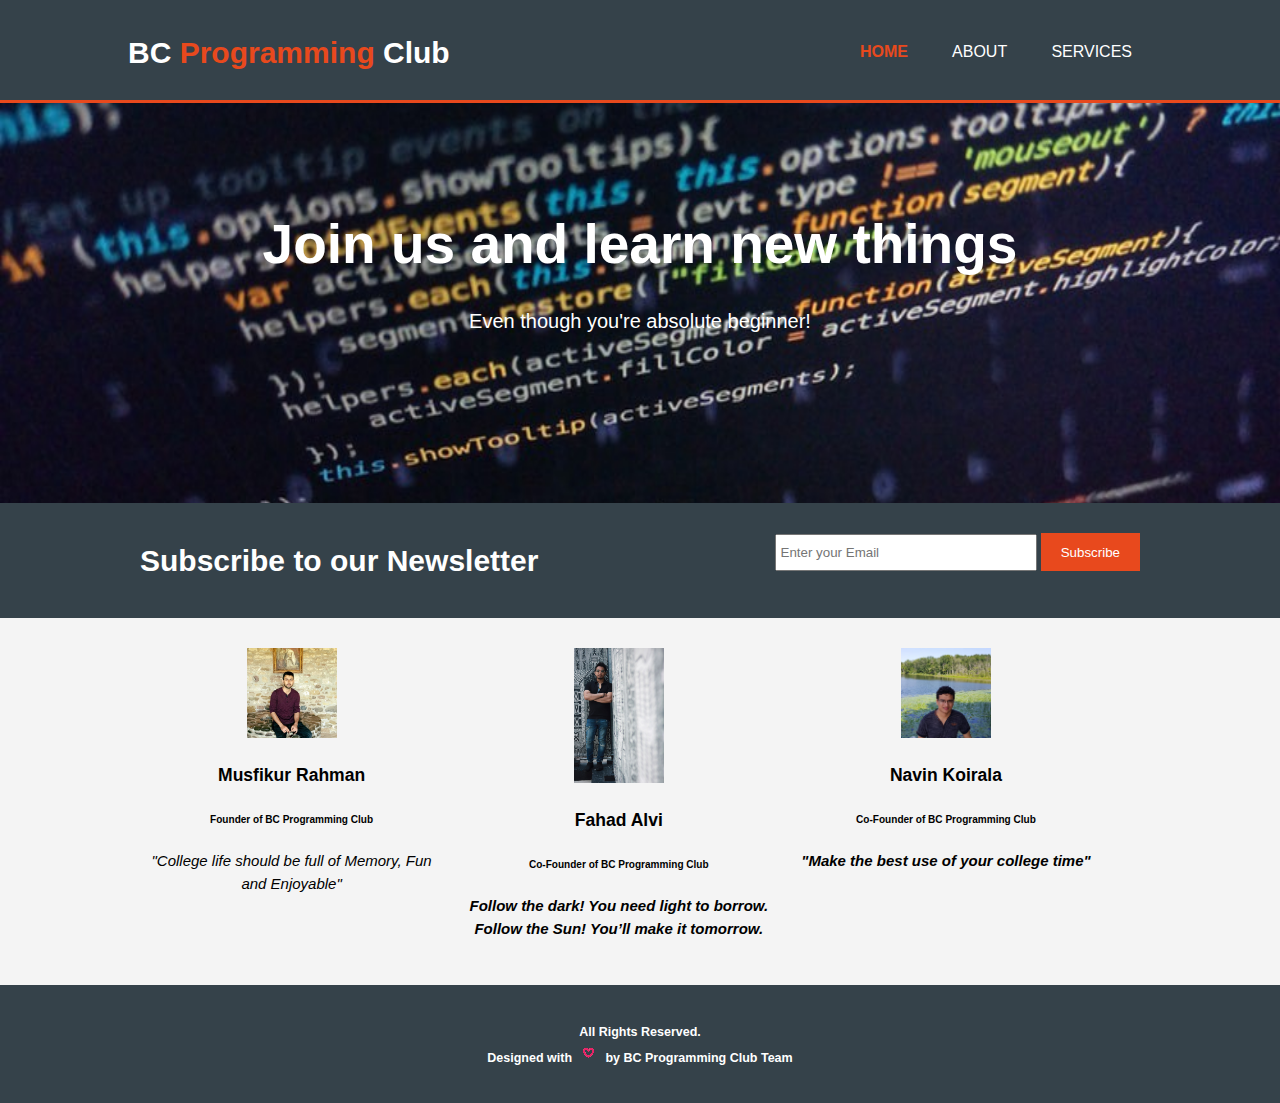
==== index.html @ 6ea9f9c2 "First Commit" ====
<!DOCTYPE html>
<html>
	<head>
		<meta charset="utf-8">
		<meta name="viewport" content="width=device-width">
		<meta name="=description" content="Official Programming club website">
		<meta name="keywords" content="">
		<meta name="author" content="Fahad Alvi">
		<title>Programming Club | Welcome</title>
		<link rel="stylesheet" href="./css/style.css">
	</head>
	<body>
		<header>
			<div class="container">
				<div id="branding">
					<h1>BC <span class="highlight">Programming</span> Club</h1>
				</div>
				<nav>
					<ul>
						<li class="current"><a href="index.html">Home</a></li>
						<li><a href="about.html">About</a></li>
						<li><a href="index.html">Services</a></li>
					</ul>
				</nav>
			</div>
		</header>

		<section id="showcase">
			<div class="container">
				<div class="slider">
				<h1>Join us and learn new things</h1>
				<p>Even though you're absolute beginner!</p>
				</div>
			</div>
			
		</section>

		<section id="newsletter">
			<div class="container">
				<h1>Subscribe to our Newsletter</h1>
				<form>
					<input type="email" placeholder="Enter your Email">
					<button type="submit" class="button_1">Subscribe</button>
				</form>
				
			</div>
			
		</section>
		<section id="boxes">
			<div class="container">
				<div class="box">
					<img src="./img/Muskfiq.jpg">
					<h3>Musfikur Rahman</h3>
					<h6><b>Founder of BC Programming Club</b></h6>
					<p><i>"College life should be full of Memory, Fun and Enjoyable"</i></p>
				</div>
				<div class="box">
					<img src="./img/Alvi.jpg">
					<h3>Fahad Alvi</h3>
					<h6><b>Co-Founder of BC Programming Club</h6>
					<p><i>Follow the dark! You need light to borrow.<br/>Follow the Sun! You’ll make it tomorrow.</i></p>
				</div>
				<div class="box">
					<img src="./img/Navin.jpg">
					<h3>Navin Koirala</h3>
					<h6><b>Co-Founder of BC Programming Club</b></h6>
					<p><i>"Make the best use of your college time"</i></p>
				</div>
			</div>
			
		</section>
		<footer>
			<p>
				<small>All Rights Reserved.</small><br>
				<small >Designed with</small>
				<img  src="./img/heart354.gif">
				<small>by BC Programming Club Team</small>
			</p>
		</footer>


	<!--- Scripts --->
	<script>

	</script>

	</body>
</html>
---- css/style.css ----
body {
	font-family: Arial, Helvetica, sans-serif;
	font-size: 15px;
	line-height: 1.5;
	padding: 0;
	margin: 0;
	background-color: #f4f4f4;
}
/* Global */
.container {
	width: 80%;
	margin:auto;
	overflow: hidden;
}
ul{
	margin:0;
	padding: 0;
}
.button_1 {
	height: 38px;
	background: #e8491d;
	border: 0;
	padding-left: 20px;
	padding-right: 20px;
	color: #ffffff;
}

.dark{
	padding: 15px;
	background: #35424a;
	color: #ffffff;
	margin-top: 10px;
	margin-bottom: 10px;
}

/* Header */
header {
	background: #35424a;
	color: #ffffff;
	padding-top: 30px;
	min-height: 70px;
	border-bottom: #e8491d 3px solid;
}

header a{
	color: #ffffff;
	text-decoration: none;
	text-transform: uppercase;
	font-size: 16px;
}

/* Horizontal menu*/
header li {
	flow: left;
	display: inline;
	padding: 0 20px 0 20px;
}

header #branding{
	float: left;
}

header #branding h1{
	margin: 0;
}
 header nav{
 	float: right;
 	margin-top: 10px;
 }
 header .highlight, header .current a{
 	color: #e8491d;
 	font-weight: bold;
 }
 header a:hover{
 	color: #cccccc;
 	font-weight: bold;
 }

 /*Showcase*/
 #showcase{

 	min-height: 400px;
 	background: url('../img/back1.jpeg') no-repeat center center fixed;
 	background-size: 100% 100%; 
 	text-align: center;
 	color: #ffffff;
 }

 #showcase h1{
 	margin-top: 100px;
 	font-size: 55px;
 	margin-bottom: 10px;
 }

 #showcase p{
 	font-size: 20px;
 }

/*Newsletter */

 #newsletter{
 	padding: 15px;
 	color:#ffffff;
 	background: #35424a;
 }

 #newsletter h1 {
 	float:left;
 }

 #newsletter form {
 	float:right;
 	margin-top: 15px;
 }

 #newsletter input[type="email"] {
 	padding: 4px;
 	height: 25px;
 	width: 250px;
 }

 /* Boxes */
 #boxes {
 	margin-top: 20px;
 }
 #boxes .box{
 	float: left;
 	text-align: center;
 	width: 30%;
 	padding: 10px;
 }
 #boxes .box img{
 	width: 90px;
 }
/*Sidebar*/
aside#sidebar {
	float: right;
	width: 30%;
	margin-top: 10px;
}
/*Main-col*/
article#main-col {
	float: left;
	width: 65%;
}

 footer {
 	padding: 20px;
 	margin-top: 20px;
 	color: #ffffff;
 	background-color: #35424a;
 	text-align: center;
 }
/*
.slider{
	
	min-height: 400px;
	background: url('../img/back1.jpeg') no-repeat center center fixed;
	margin: 100px auto;
 	background-size: 100% 100%; 
 	animation: slide 20s infinite;
}

@keyframes slide{
	100%{
		background: url(https://nhlearningsolutions.com/Portals/0/EasyDNNnews/57/img-7-Program-Languages-for-Begininning-Developers-525x275.png) no-repeat center center fixed;
	}
	100%{
		background: url(https://i.kinja-img.com/gawker-media/image/upload/c_fill,f_auto,fl_progressive,g_center,h_675,pg_1,q_80,w_1200/nekomjz363tteefbmok8.jpg) no-repeat center center fixed;
	}
	100%{
		background: url('../img/back1.jpeg') no-repeat center center fixed;
	}
	100%{
		background: url(https://nhlearningsolutions.com/Portals/0/EasyDNNnews/57/img-7-Program-Languages-for-Begininning-Developers-525x275.png) no-repeat center center fixed;
	}
}
*/
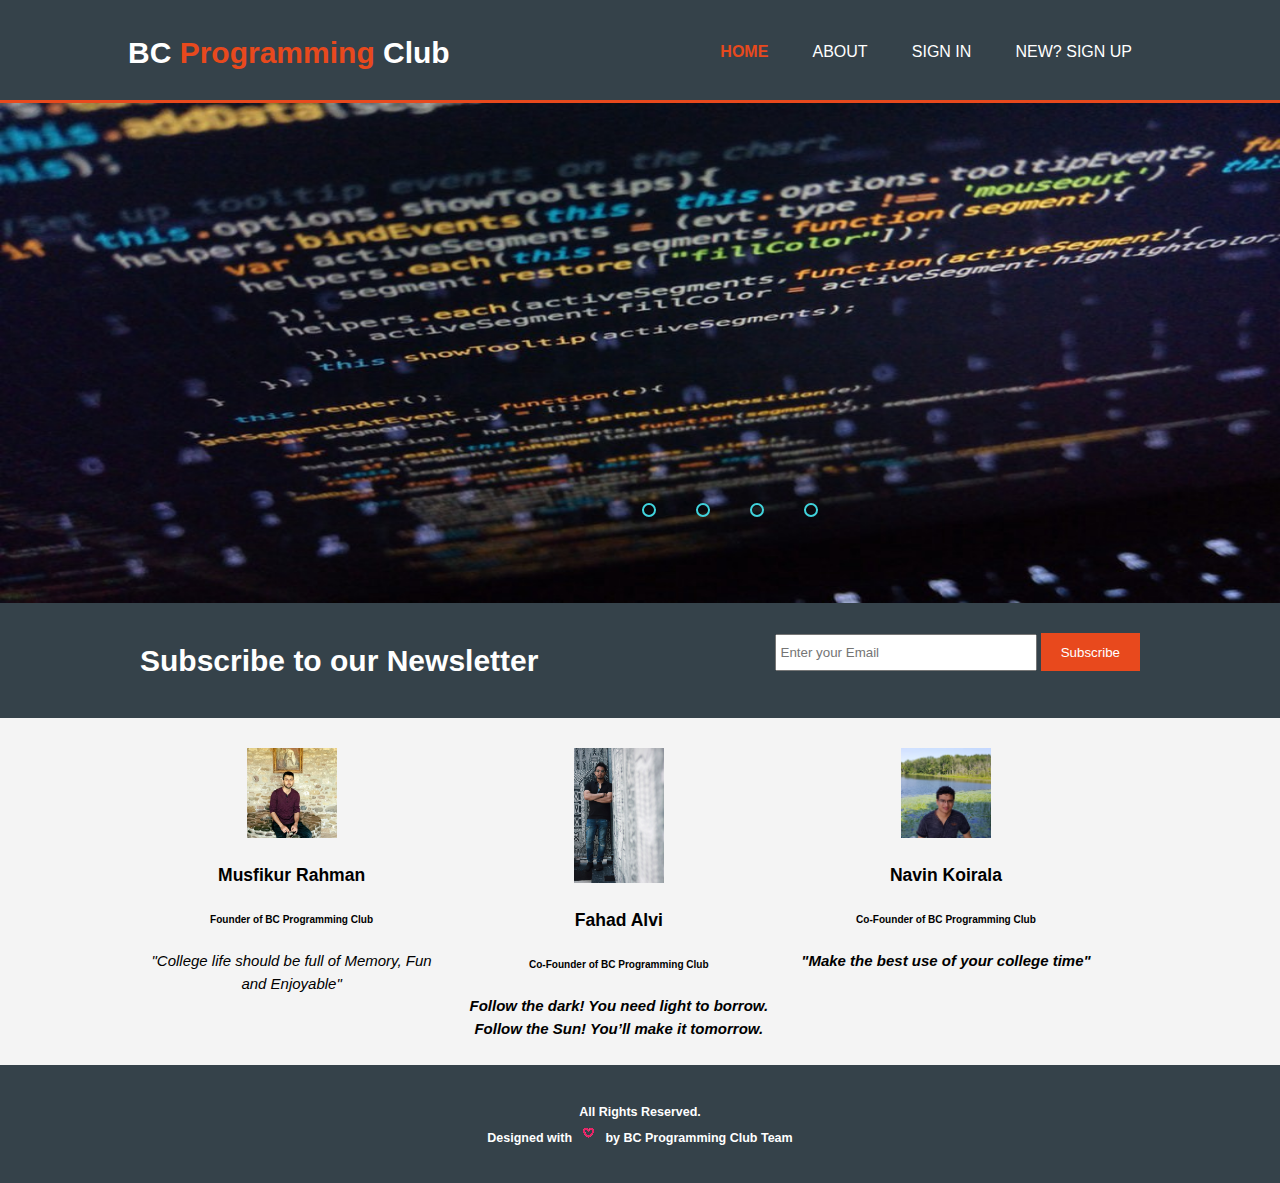
==== commit ce273516: "Added form validation" ====
--- a/index.html
+++ b/index.html
@@ -8,10 +8,11 @@
 		<meta name="author" content="Fahad Alvi">
 		<title>Programming Club | Welcome</title>
 		<link rel="stylesheet" href="./css/style.css">
+		<script src="https://cdnjs.cloudflare.com/ajax/libs/jquery/3.5.1/jquery.min.js"></script>
 	</head>
 	<body>
 		<header>
-			<div class="container">
+			<div class="container"> 
 				<div id="branding">
 					<h1>BC <span class="highlight">Programming</span> Club</h1>
 				</div>
@@ -19,17 +20,51 @@
 					<ul>
 						<li class="current"><a href="index.html">Home</a></li>
 						<li><a href="about.html">About</a></li>
-						<li><a href="index.html">Services</a></li>
+						<li><a href="login.html">Sign In</a></li>
+						<li><a href="register.html">New? Sign Up</a></li>
 					</ul>
 				</nav>
 			</div>
 		</header>
 
 		<section id="showcase">
-			<div class="container">
-				<div class="slider">
-				<h1>Join us and learn new things</h1>
-				<p>Even though you're absolute beginner!</p>
+			<div class="slider">
+				<div class="slides">
+			<!---	<h1>Join us and learn new things</h1>
+				<p>Even though you're absolute beginner!</p> --->
+				<input type="radio" name="radio-btn" id="radio1">
+				<input type="radio" name="radio-btn" id="radio2">
+				<input type="radio" name="radio-btn" id="radio3">
+				<input type="radio" name="radio-btn" id="radio4">
+
+				<div class="slide first">
+				 <img src="./img/back1.jpeg" alt="">
+				</div>
+				<div class="slide">
+					<img src="./img/back2.png" alt="">
+				</div>
+				<div class="slide">
+					<img src="./img/back3.png" alt="">
+				</div>
+				<div class="slide">
+					<img src="./img/back5.jpeg" alt="">
+				</div>
+
+				<div class="navigation-auto">
+					<div class="auto-btn1"></div>
+					<div class="auto-btn1"></div>
+					<div class="auto-btn1"></div>
+					<div class="auto-btn1"></div>		
+				</div>
+				<div class="navigation-manual">
+					<label for="radio1" class="manual-btn"></label>
+					<label for="radio2" class="manual-btn"></label>
+					<label for="radio3" class="manual-btn"></label>
+					<label for="radio4" class="manual-btn"></label>
+					
+				</div>
+
+
 				</div>
 			</div>
 			
@@ -59,7 +94,7 @@
 					<h3>Fahad Alvi</h3>
 					<h6><b>Co-Founder of BC Programming Club</h6>
 					<p><i>Follow the dark! You need light to borrow.<br/>Follow the Sun! You’ll make it tomorrow.</i></p>
-				</div>
+				</div> 
 				<div class="box">
 					<img src="./img/Navin.jpg">
 					<h3>Navin Koirala</h3>
@@ -80,8 +115,15 @@
 
 
 	<!--- Scripts --->
-	<script>
-
+	<script type="text/javascript">
+		var counter = 1;
+		setInterval(function(){
+			document.getElementById('radio' + counter).checked = true;
+			counter++;
+			if(counter > 4){
+				counter = 1;
+			}
+		}, 5000);
 	</script>
 
 	</body>
--- a/css/style.css
+++ b/css/style.css
@@ -79,13 +79,111 @@
  /*Showcase*/
  #showcase{
 
- 	min-height: 400px;
- 	background: url('../img/back1.jpeg') no-repeat center center fixed;
+ /*	min-height: 400px;
+    background: url('../img/back1.jpeg') no-repeat center center fixed;
  	background-size: 100% 100%; 
  	text-align: center;
- 	color: #ffffff;
- }
-
+ 	color: #ffffff;*/
+ 	width: 100%;
+ 	height: 100%;
+	margin:0;
+ 	display: flex;
+ 	justify-content: center;
+ 	align-items: center;
+ 	overflow: hidden;
+ 	
+ }
+.slider{
+	width: 100%;
+	height: 100%;
+	border-radius: 0px;
+	overflow: hidden;
+}
+.slides{
+	width: 500%;
+	height: 500px;
+	display: flex;
+}
+.slides input{
+	display: none;
+}
+
+.slide{
+	width: 20%;
+	transition: 2s;
+}
+
+.slide img{
+	width: 100%;
+	height: 100%;
+}
+
+
+.navigation-manual{
+	position: absolute;
+	width: 800px;
+	margin-top: 400px;
+	display: flex;
+	justify-content: center;
+	padding-left: 330px;
+}
+.manual-btn{
+	border: 2px solid #40D3DC;
+	padding: 5px;
+	border-radius: 10px;
+	cursor: pointer;
+	transition: 1s;
+}
+
+.manual-btn:not(:last-child){
+	margin-right: 40px;
+}
+.manual-btn:hover{
+	background: #40D3DC;
+}
+#radio1:checked ~ .first{
+	margin-left: 0;
+}
+#radio2:checked ~ .first{
+	margin-left: -20%;
+}
+#radio3:checked ~ .first{
+	margin-left: -40%;
+}
+#radio4:checked ~ .first{
+	margin-left: -60%;
+}
+
+.navigation-auto{
+	position: absolute;
+	display: flex;
+	width: 800px;
+	justify-content: center;
+	margin-top: 400px;
+	padding-left: 330px;
+}
+.navigation-auto div{
+	/*border: 2px solid #40D3DC;
+	border-radius: 10px;
+	padding: 5px;
+	transition: 1s;*/
+}
+.navigation-auto div:not(:last-child){
+	margin-right: 40px;
+}
+#radio1:checked ~ .navigation-auto .auto-btn1{
+	background: #40D3DC;
+}
+#radio2:checked ~ .navigation-auto .auto-btn2{
+	background: #40D3DC;
+}
+#radio3:checked ~ .navigation-auto .auto-btn3{
+	background: #40D3DC;
+}
+#radio4:checked ~ .navigation-auto .auto-btn4{
+	background: #40D3DC;
+}
+/*
  #showcase h1{
  	margin-top: 100px;
  	font-size: 55px;
@@ -95,7 +193,7 @@
  #showcase p{
  	font-size: 20px;
  }
-
+*/
 /*Newsletter */
 
  #newsletter{
@@ -146,7 +244,7 @@
 
  footer {
  	padding: 20px;
- 	margin-top: 20px;
+ 	margin-top: auto;
  	color: #ffffff;
  	background-color: #35424a;
  	text-align: center;
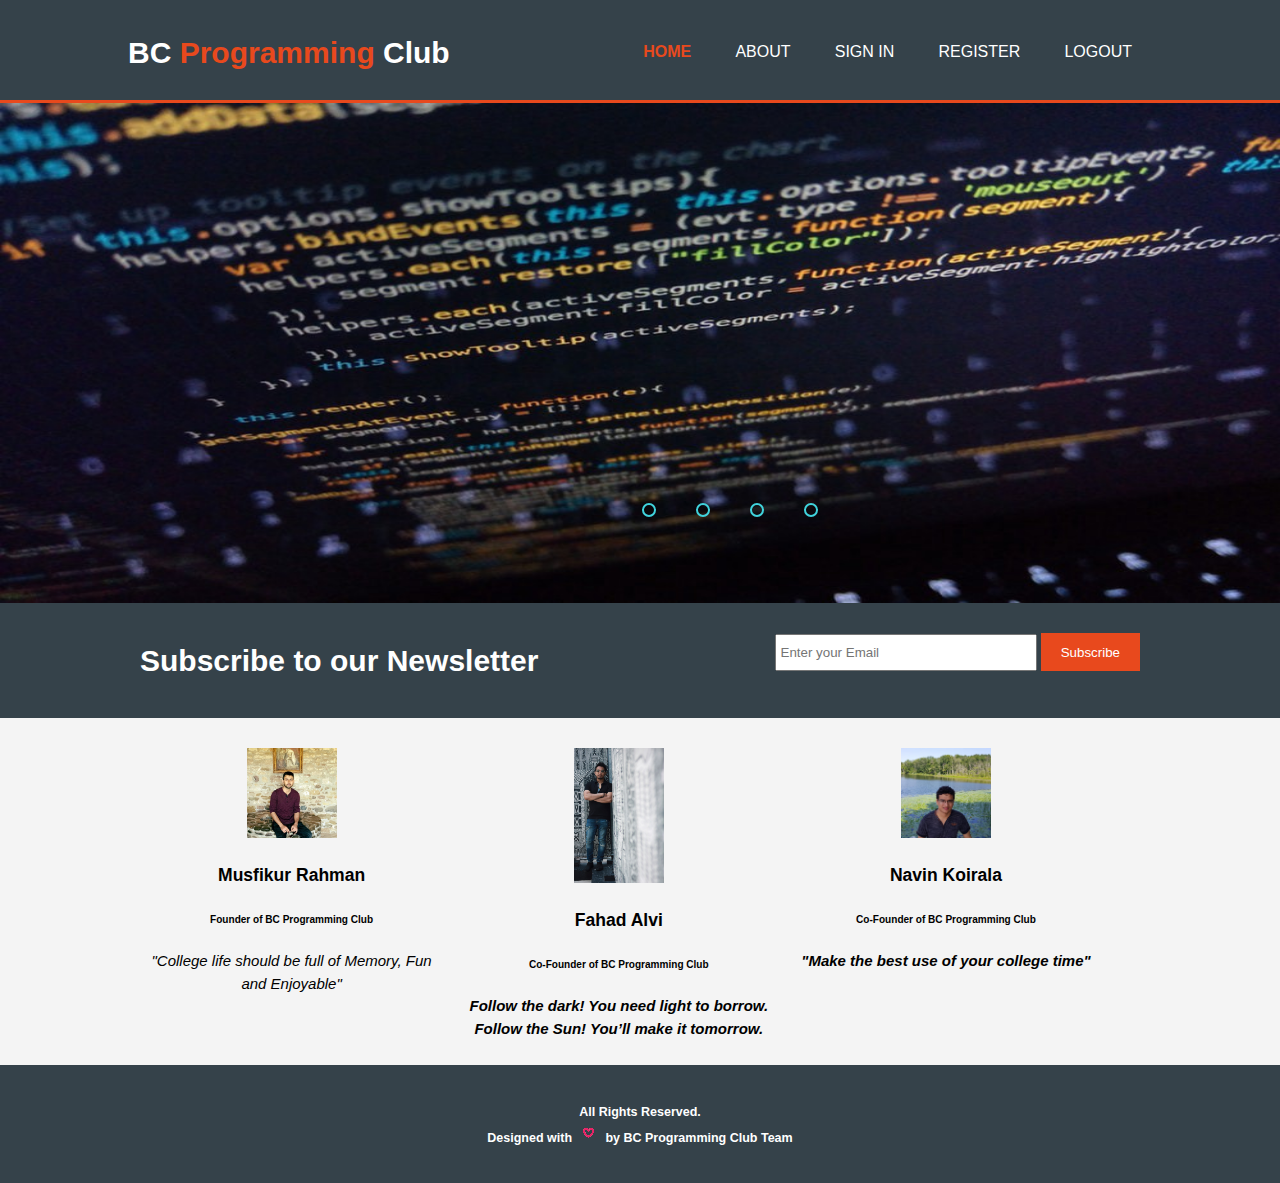
==== commit 46159a1a: "setting up firebase & user registration" ====
--- a/index.html
+++ b/index.html
@@ -21,7 +21,8 @@
 						<li class="current"><a href="index.html">Home</a></li>
 						<li><a href="about.html">About</a></li>
 						<li><a href="login.html">Sign In</a></li>
-						<li><a href="register.html">New? Sign Up</a></li>
+						<li><a href="register.html">Register</a></li>
+						<li><a href="#" id="logout">Logout</a></li>
 					</ul>
 				</nav>
 			</div>
@@ -115,6 +116,12 @@
 
 
 	<!--- Scripts --->
+	<script src="https://www.gstatic.com/firebasejs/7.21.0/firebase-app.js"></script>
+	<script src="https://www.gstatic.com/firebasejs/7.21.0/firebase-auth.js"></script>
+	<script src="https://www.gstatic.com/firebasejs/7.21.0/firebase-firestore.js"></script>
+	<script src="firebase.js"></script>
+	<script src="logout.js"></script>
+
 	<script type="text/javascript">
 		var counter = 1;
 		setInterval(function(){
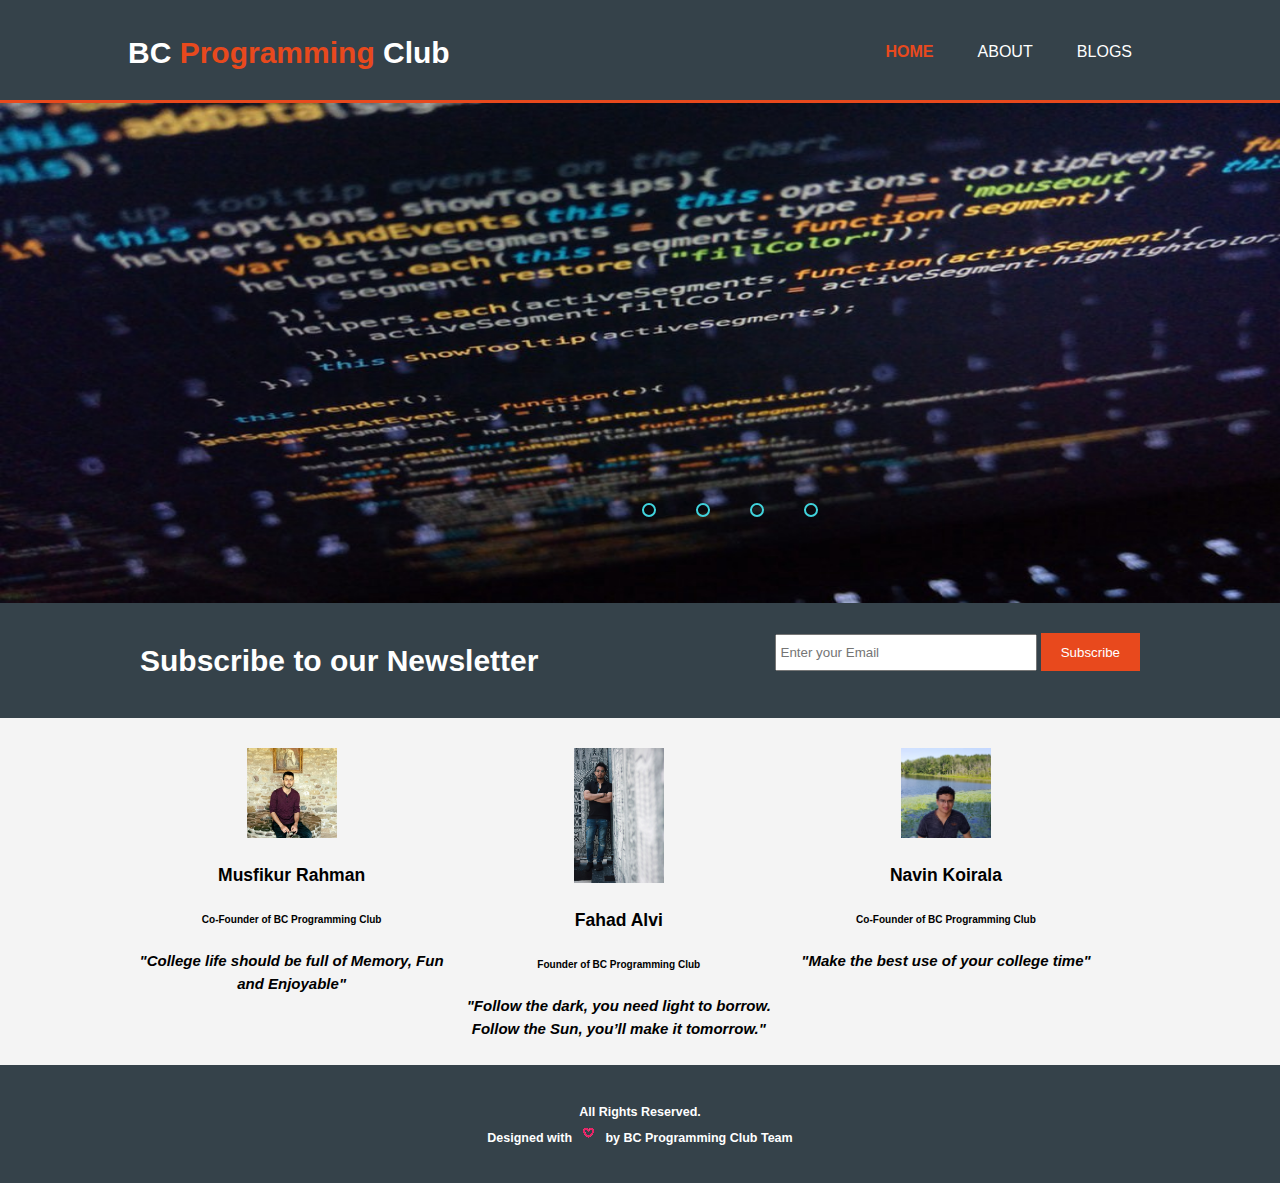
==== commit 17e867ab: "Fixing nav bar functionality based on user sign in/out" ====
--- a/index.html
+++ b/index.html
@@ -20,9 +20,12 @@
 					<ul>
 						<li class="current"><a href="index.html">Home</a></li>
 						<li><a href="about.html">About</a></li>
-						<li><a href="login.html">Sign In</a></li>
-						<li><a href="register.html">Register</a></li>
-						<li><a href="#" id="logout">Logout</a></li>
+						<li><a href="services.html">Blogs</a></li>
+						<li class="logged-out" style="display: none;"><a href="login.html">Sign In</a></li>
+						<li class="logged-out" style="display: none;"><a href="register.html">Register</a></li>
+						<li class="logged-in" style="display: none;"><a href="#" id="logout">Logout</a></li>
+						<li class="logged-in" style="display: none;"><div class="account-details"></div></li>
+
 					</ul>
 				</nav>
 			</div>
@@ -74,8 +77,8 @@
 		<section id="newsletter">
 			<div class="container">
 				<h1>Subscribe to our Newsletter</h1>
-				<form>
-					<input type="email" placeholder="Enter your Email">
+				<form class="news">
+					<input type="email" id="news-email" placeholder="Enter your Email">
 					<button type="submit" class="button_1">Subscribe</button>
 				</form>
 				
@@ -87,14 +90,14 @@
 				<div class="box">
 					<img src="./img/Muskfiq.jpg">
 					<h3>Musfikur Rahman</h3>
-					<h6><b>Founder of BC Programming Club</b></h6>
-					<p><i>"College life should be full of Memory, Fun and Enjoyable"</i></p>
+					<h6><b>Co-Founder of BC Programming Club</b></h6>
+					<p><i style="font-weight: bold;">"College life should be full of Memory, Fun and Enjoyable"</i></p>
 				</div>
 				<div class="box">
 					<img src="./img/Alvi.jpg">
 					<h3>Fahad Alvi</h3>
-					<h6><b>Co-Founder of BC Programming Club</h6>
-					<p><i>Follow the dark! You need light to borrow.<br/>Follow the Sun! You’ll make it tomorrow.</i></p>
+					<h6><b>Founder of BC Programming Club</h6>
+					<p><i>"Follow the dark, you need light to borrow.<br/>Follow the Sun, you’ll make it tomorrow."</i></p>
 				</div> 
 				<div class="box">
 					<img src="./img/Navin.jpg">
@@ -121,6 +124,7 @@
 	<script src="https://www.gstatic.com/firebasejs/7.21.0/firebase-firestore.js"></script>
 	<script src="firebase.js"></script>
 	<script src="logout.js"></script>
+	<script src="blogs.js"></script>
 
 	<script type="text/javascript">
 		var counter = 1;
--- a/css/style.css
+++ b/css/style.css
@@ -12,6 +12,11 @@
 	margin:auto;
 	overflow: hidden;
 }
+.container2 {
+	width: 80%;
+	margin: auto;
+	overflow: hidden;
+}
 ul{
 	margin:0;
 	padding: 0;
@@ -55,7 +60,14 @@
 	display: inline;
 	padding: 0 20px 0 20px;
 }
-
+header .account-details {
+	
+	font-size: 15px;
+	text-decoration: none;
+	margin-left: 20px;
+
+
+}
 header #branding{
 	float: left;
 }
@@ -93,6 +105,23 @@
  	overflow: hidden;
  	
  }
+ #showcase2 {
+	 min-height: 400px;
+    background: url('../img/about.jpg') no-repeat center center fixed;
+ 	background-size: 100% 100%; 
+ 	text-align: center;
+ 	color: #ffffff;
+}
+
+ #showcase2 h1{
+ 	margin-top: 100px;
+ 	font-size: 55px;
+ 	margin-bottom: 10px;
+ }
+
+ #showcase2 p{
+ 	font-size: 20px;
+ }
 .slider{
 	width: 100%;
 	height: 100%;
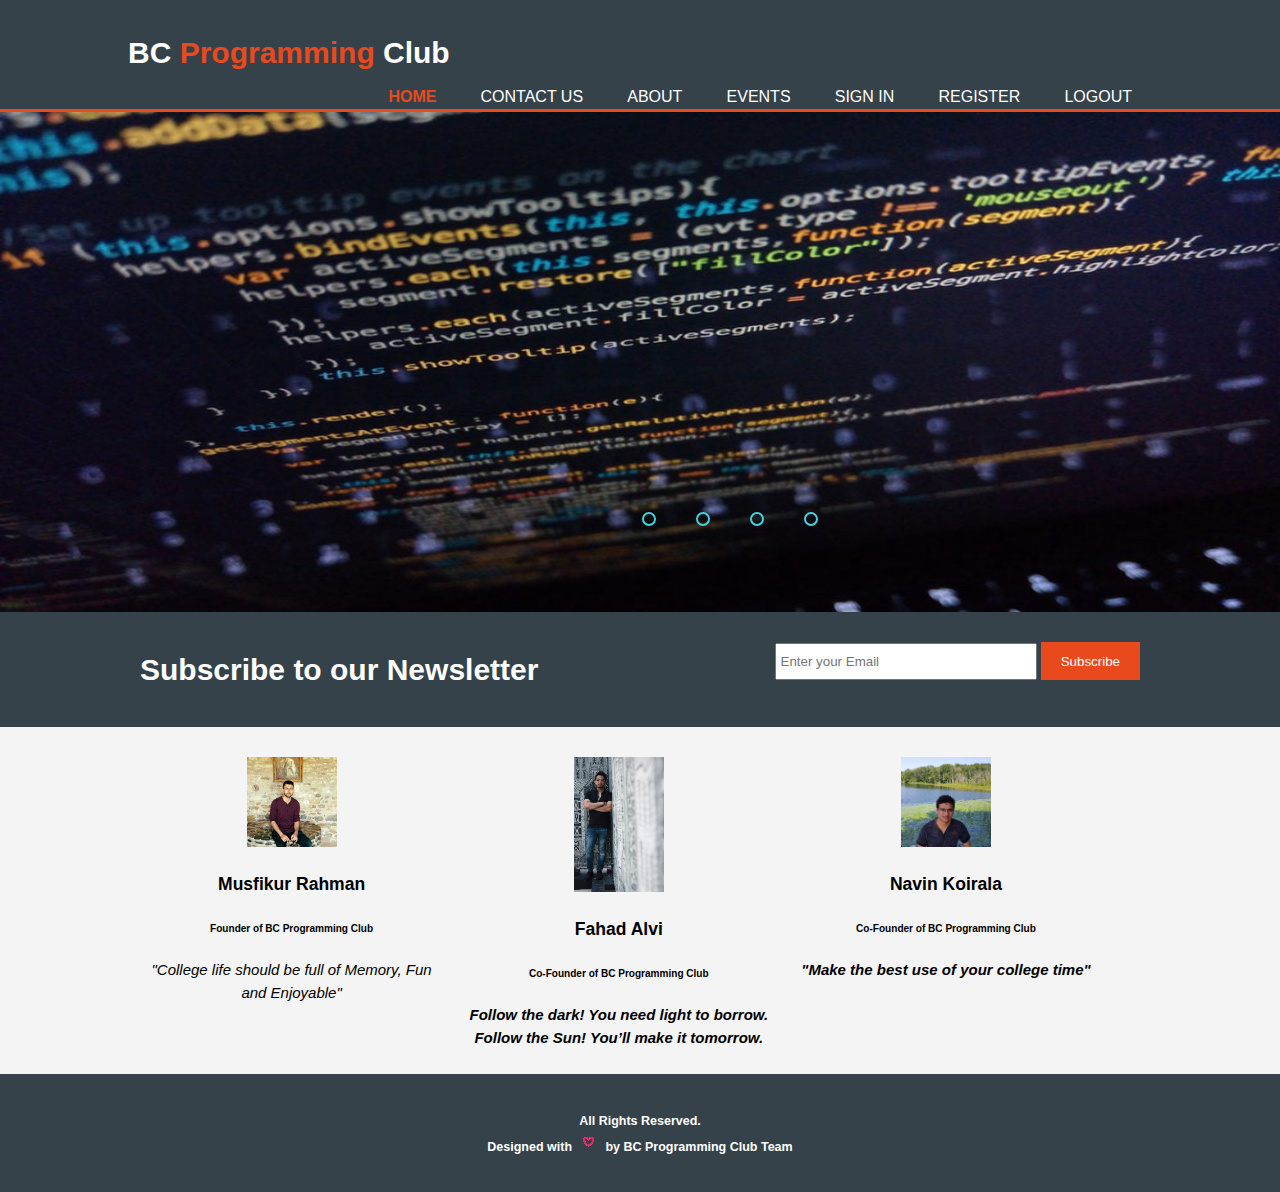
==== commit b5900696: "merged about and index" ====
--- a/index.html
+++ b/index.html
@@ -19,13 +19,12 @@
 				<nav>
 					<ul>
 						<li class="current"><a href="index.html">Home</a></li>
-						<li><a href="about.html">About</a></li>
-						<li><a href="services.html">Blogs</a></li>
-						<li class="logged-out" style="display: none;"><a href="login.html">Sign In</a></li>
-						<li class="logged-out" style="display: none;"><a href="register.html">Register</a></li>
-						<li class="logged-in" style="display: none;"><a href="#" id="logout">Logout</a></li>
-						<li class="logged-in" style="display: none;"><div class="account-details"></div></li>
-
+						<li><a href="contact.html">Contact us</a></li>
+                        <li><a href="about.html">About</a></li>
+						<li><a href="event.html">Events</a></li>
+                        <li><a href="login.html">Sign In</a></li>
+						<li><a href="register.html">Register</a></li>
+						<li><a href="#" id="logout">Logout</a></li>
 					</ul>
 				</nav>
 			</div>
@@ -77,8 +76,8 @@
 		<section id="newsletter">
 			<div class="container">
 				<h1>Subscribe to our Newsletter</h1>
-				<form class="news">
-					<input type="email" id="news-email" placeholder="Enter your Email">
+				<form>
+					<input type="email" placeholder="Enter your Email">
 					<button type="submit" class="button_1">Subscribe</button>
 				</form>
 				
@@ -90,14 +89,14 @@
 				<div class="box">
 					<img src="./img/Muskfiq.jpg">
 					<h3>Musfikur Rahman</h3>
-					<h6><b>Co-Founder of BC Programming Club</b></h6>
-					<p><i style="font-weight: bold;">"College life should be full of Memory, Fun and Enjoyable"</i></p>
+					<h6><b>Founder of BC Programming Club</b></h6>
+					<p><i>"College life should be full of Memory, Fun and Enjoyable"</i></p>
 				</div>
 				<div class="box">
 					<img src="./img/Alvi.jpg">
 					<h3>Fahad Alvi</h3>
-					<h6><b>Founder of BC Programming Club</h6>
-					<p><i>"Follow the dark, you need light to borrow.<br/>Follow the Sun, you’ll make it tomorrow."</i></p>
+					<h6><b>Co-Founder of BC Programming Club</h6>
+					<p><i>Follow the dark! You need light to borrow.<br/>Follow the Sun! You’ll make it tomorrow.</i></p>
 				</div> 
 				<div class="box">
 					<img src="./img/Navin.jpg">
@@ -124,7 +123,6 @@
 	<script src="https://www.gstatic.com/firebasejs/7.21.0/firebase-firestore.js"></script>
 	<script src="firebase.js"></script>
 	<script src="logout.js"></script>
-	<script src="blogs.js"></script>
 
 	<script type="text/javascript">
 		var counter = 1;
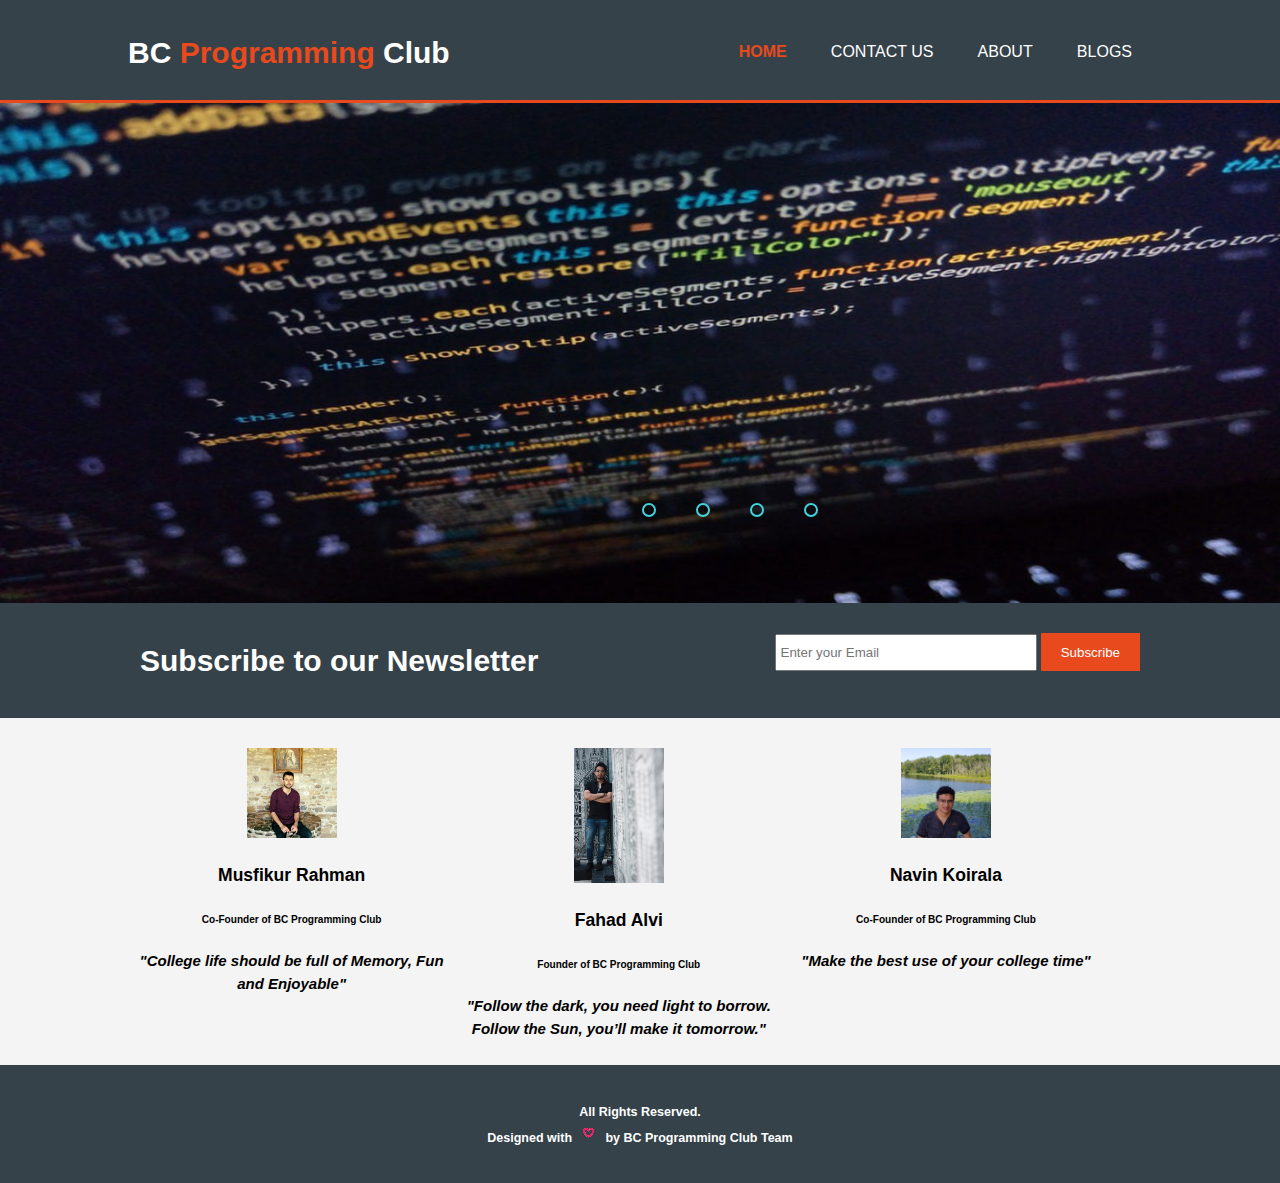
==== commit 4630e41e: "fixed conflict" ====
--- a/index.html
+++ b/index.html
@@ -20,11 +20,12 @@
 					<ul>
 						<li class="current"><a href="index.html">Home</a></li>
 						<li><a href="contact.html">Contact us</a></li>
-                        <li><a href="about.html">About</a></li>
-						<li><a href="event.html">Events</a></li>
-                        <li><a href="login.html">Sign In</a></li>
-						<li><a href="register.html">Register</a></li>
-						<li><a href="#" id="logout">Logout</a></li>
+						<li><a href="about.html">About</a></li>
+						<li><a href="services.html">Blogs</a></li>
+						<li class="logged-out" style="display: none;"><a href="login.html">Sign In</a></li>
+						<li class="logged-out" style="display: none;"><a href="register.html">Register</a></li>
+						<li class="logged-in" style="display: none;"><a href="#" id="logout">Logout</a></li>
+						<li class="logged-in" style="display: none;"><div class="account-details"></div></li>
 					</ul>
 				</nav>
 			</div>
@@ -34,7 +35,7 @@
 			<div class="slider">
 				<div class="slides">
 			<!---	<h1>Join us and learn new things</h1>
-				<p>Even though you're absolute beginner!</p> --->
+				<p>Even though you're absolute beginner!</p> -->
 				<input type="radio" name="radio-btn" id="radio1">
 				<input type="radio" name="radio-btn" id="radio2">
 				<input type="radio" name="radio-btn" id="radio3">
@@ -76,8 +77,8 @@
 		<section id="newsletter">
 			<div class="container">
 				<h1>Subscribe to our Newsletter</h1>
-				<form>
-					<input type="email" placeholder="Enter your Email">
+				<form class="news">
+					<input type="email" id="news-email" placeholder="Enter your Email">
 					<button type="submit" class="button_1">Subscribe</button>
 				</form>
 				
@@ -89,14 +90,14 @@
 				<div class="box">
 					<img src="./img/Muskfiq.jpg">
 					<h3>Musfikur Rahman</h3>
-					<h6><b>Founder of BC Programming Club</b></h6>
-					<p><i>"College life should be full of Memory, Fun and Enjoyable"</i></p>
+					<h6><b>Co-Founder of BC Programming Club</b></h6>
+					<p><i style="font-weight: bold;">"College life should be full of Memory, Fun and Enjoyable"</i></p>
 				</div>
 				<div class="box">
 					<img src="./img/Alvi.jpg">
 					<h3>Fahad Alvi</h3>
-					<h6><b>Co-Founder of BC Programming Club</h6>
-					<p><i>Follow the dark! You need light to borrow.<br/>Follow the Sun! You’ll make it tomorrow.</i></p>
+					<h6><b>Founder of BC Programming Club</h6>
+					<p><i>"Follow the dark, you need light to borrow.<br/>Follow the Sun, you’ll make it tomorrow."</i></p>
 				</div> 
 				<div class="box">
 					<img src="./img/Navin.jpg">
@@ -123,6 +124,7 @@
 	<script src="https://www.gstatic.com/firebasejs/7.21.0/firebase-firestore.js"></script>
 	<script src="firebase.js"></script>
 	<script src="logout.js"></script>
+	<script src="blogs.js"></script>
 
 	<script type="text/javascript">
 		var counter = 1;
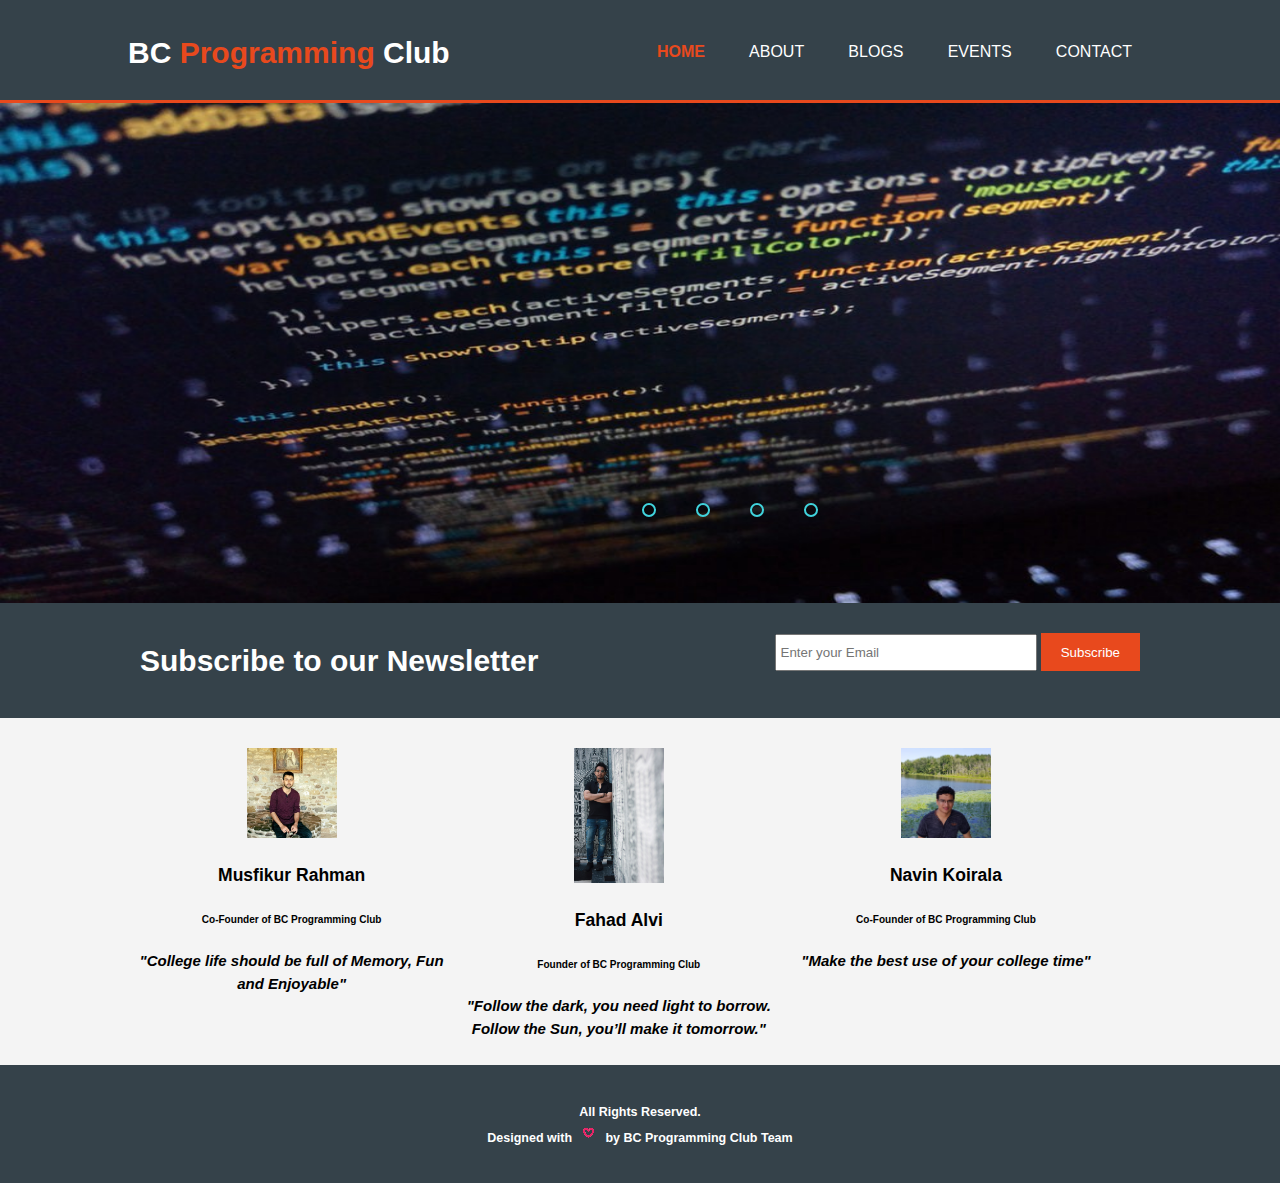
==== commit 1f2c0faf: "created event and contact page" ====
--- a/index.html
+++ b/index.html
@@ -19,9 +19,10 @@
 				<nav>
 					<ul>
 						<li class="current"><a href="index.html">Home</a></li>
-						<li><a href="contact.html">Contact us</a></li>
 						<li><a href="about.html">About</a></li>
 						<li><a href="services.html">Blogs</a></li>
+						<li><a href="event.html">Events</a></li>
+						<li><a href="contact.html">Contact</a></li>
 						<li class="logged-out" style="display: none;"><a href="login.html">Sign In</a></li>
 						<li class="logged-out" style="display: none;"><a href="register.html">Register</a></li>
 						<li class="logged-in" style="display: none;"><a href="#" id="logout">Logout</a></li>
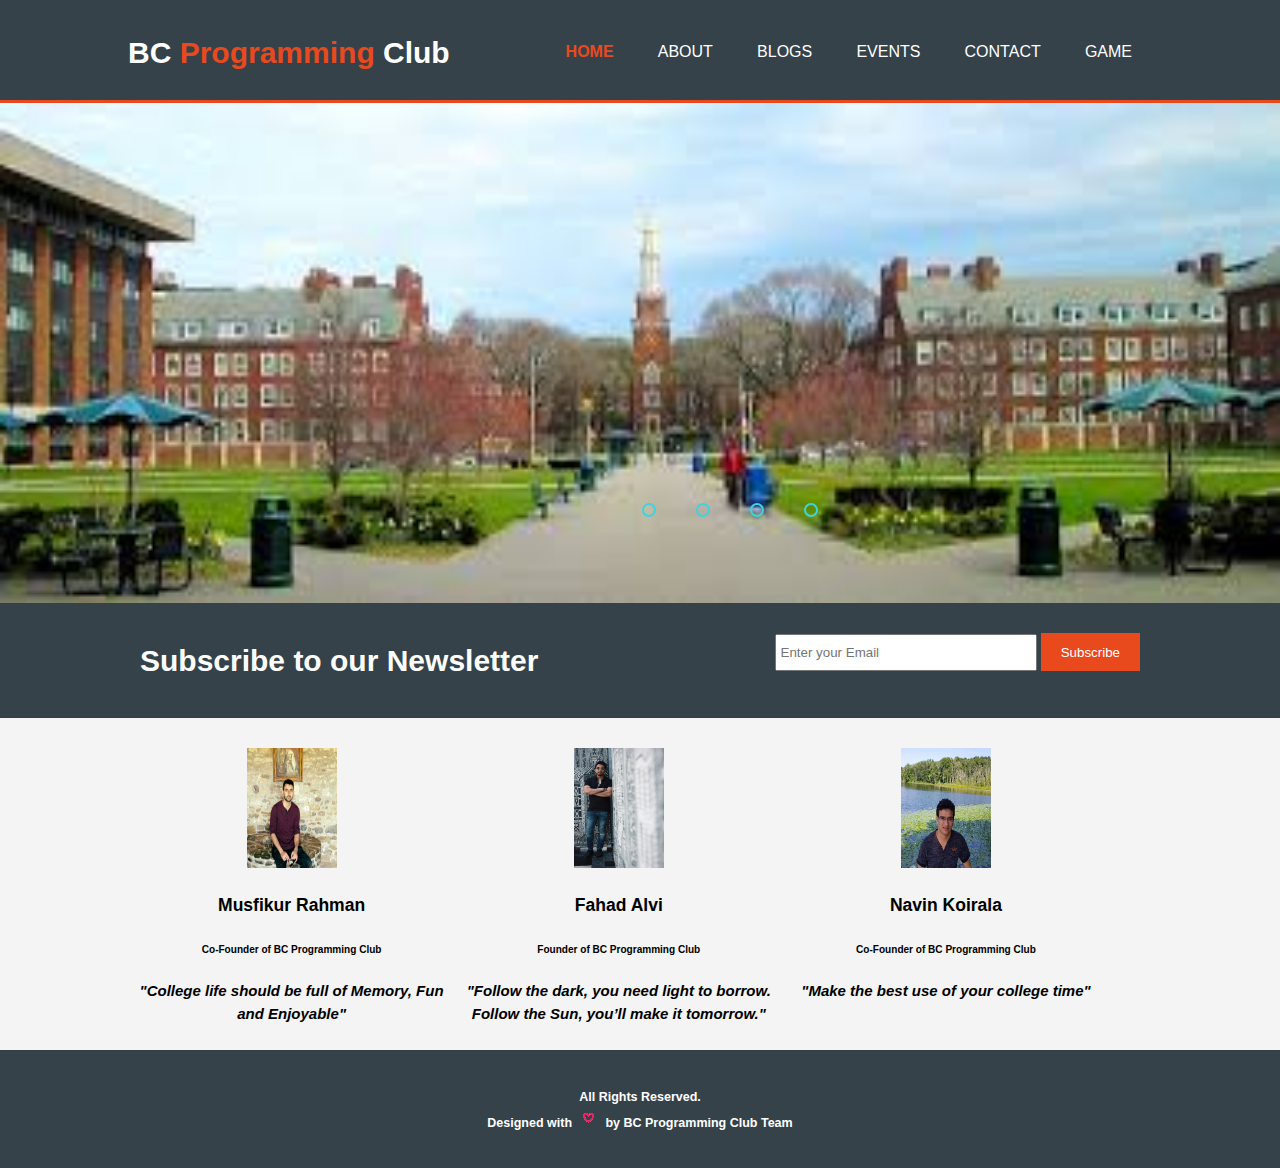
==== commit 37fc86c9: "fixed the bug on game." ====
--- a/index.html
+++ b/index.html
@@ -25,6 +25,7 @@
 						<li><a href="contact.html">Contact</a></li>
 						<li class="logged-out" style="display: none;"><a href="login.html">Sign In</a></li>
 						<li class="logged-out" style="display: none;"><a href="register.html">Register</a></li>
+						<li class="logged-in" ><a href="test1.html">Game</a></li>
 						<li class="logged-in" style="display: none;"><a href="#" id="logout">Logout</a></li>
 						<li class="logged-in" style="display: none;"><div class="account-details"></div></li>
 					</ul>
--- a/css/style.css
+++ b/css/style.css
@@ -29,6 +29,16 @@
 	padding-right: 20px;
 	color: #ffffff;
 }
+.button_2 {
+	width: 100%;
+	height: 38px;
+	background: #e8491d;
+	border: 0;
+	padding-left: 20px;
+	padding-right: 20px;
+	color: #ffffff;
+}
+
 
 .dark{
 	padding: 15px;
@@ -52,6 +62,7 @@
 	text-decoration: none;
 	text-transform: uppercase;
 	font-size: 16px;
+
 }
 
 /* Horizontal menu*/
@@ -59,6 +70,7 @@
 	flow: left;
 	display: inline;
 	padding: 0 20px 0 20px;
+
 }
 header .account-details {
 	
@@ -68,6 +80,7 @@
 
 
 }
+
 header #branding{
 	float: left;
 }
@@ -105,7 +118,7 @@
  	overflow: hidden;
  	
  }
- #showcase2 {
+#showcase2 {
 	 min-height: 400px;
     background: url('../img/about.jpg') no-repeat center center fixed;
  	background-size: 100% 100%; 
@@ -122,6 +135,23 @@
  #showcase2 p{
  	font-size: 20px;
  }
+ 
+ #showcase3{
+    min-height: 600px;
+    background: url('../img/contact.jpg') no-repeat center center fixed;
+ 	background-size: 100% 100%; 
+ 	text-align: center;
+ 	color: #ffffff;
+ }
+ #showcase3 h1{
+ 	margin-top: 10px;
+ 	font-size: 20px;
+ 	margin-bottom: 10px;
+ }
+ #showcase3 p{
+ 	font-size: 20px;
+ }
+
 .slider{
 	width: 100%;
 	height: 100%;
@@ -132,6 +162,7 @@
 	width: 500%;
 	height: 500px;
 	display: flex;
+	
 }
 .slides input{
 	display: none;
@@ -212,17 +243,7 @@
 #radio4:checked ~ .navigation-auto .auto-btn4{
 	background: #40D3DC;
 }
-/*
- #showcase h1{
- 	margin-top: 100px;
- 	font-size: 55px;
- 	margin-bottom: 10px;
- }
-
- #showcase p{
- 	font-size: 20px;
- }
-*/
+
 /*Newsletter */
 
  #newsletter{
@@ -246,6 +267,15 @@
  	width: 250px;
  }
 
+/*Searchbar*/
+#searchBar {
+	margin-bottom: 10px;
+	padding: 4px;
+ 	height: 25px;
+ 	width: 250px;
+ 	border-radius: 3px;
+ 	font-size: 12px;
+}
  /* Boxes */
  #boxes {
  	margin-top: 20px;
@@ -258,6 +288,7 @@
  }
  #boxes .box img{
  	width: 90px;
+ 	height: 120px;
  }
 /*Sidebar*/
 aside#sidebar {
@@ -269,6 +300,9 @@
 article#main-col {
 	float: left;
 	width: 65%;
+}
+article#main-col2 {
+	width: 100%;
 }
 
  footer {
@@ -302,4 +336,66 @@
 		background: url(https://nhlearningsolutions.com/Portals/0/EasyDNNnews/57/img-7-Program-Languages-for-Begininning-Developers-525x275.png) no-repeat center center fixed;
 	}
 }
-*/+*/
+
+/* Services*/
+ul#services li{
+	list-style: none;
+	padding: 20px;
+	border: #cccccc solid 1px;
+	margin-bottom: 5px;
+	background: #e6e6e6;
+}
+ul#services h2{
+	color: #e8491d;
+}
+
+aside#sidebar .quote input, aside#sidebar .quote textarea {
+	width: 90%;
+	padding: 5px;
+}
+
+/*meida queries*/
+@media(max-width: 768px){
+	header #branding,
+	header nav,
+	header nav li,
+	#newsletter h1,
+	#newsletter form,
+	#boxes .box,
+	article#main-col,
+	aside#sidebar{
+		float: none;
+		text-align: center;
+		width: 100%;
+	}
+	header{
+		padding-bottom: 20px;
+	}
+	#showcase h1{
+		margin-top: 40px;
+	}
+
+	#newsletter button, .quote button {
+		display: block;
+		width: 100%;
+	}
+
+	#newsletter form input[type="email"], .quote input, .quote textarea{
+		width: 100%;
+		margin-bottom: 5px;
+	}
+
+}
+/*Event*/
+table {
+  font-family: arial, sans-serif;
+  border-collapse: collapse;
+  width: 100%;
+}
+
+td, th {
+  border: 1px solid #dddddd;
+  text-align: left;
+  padding: 8px;
+}